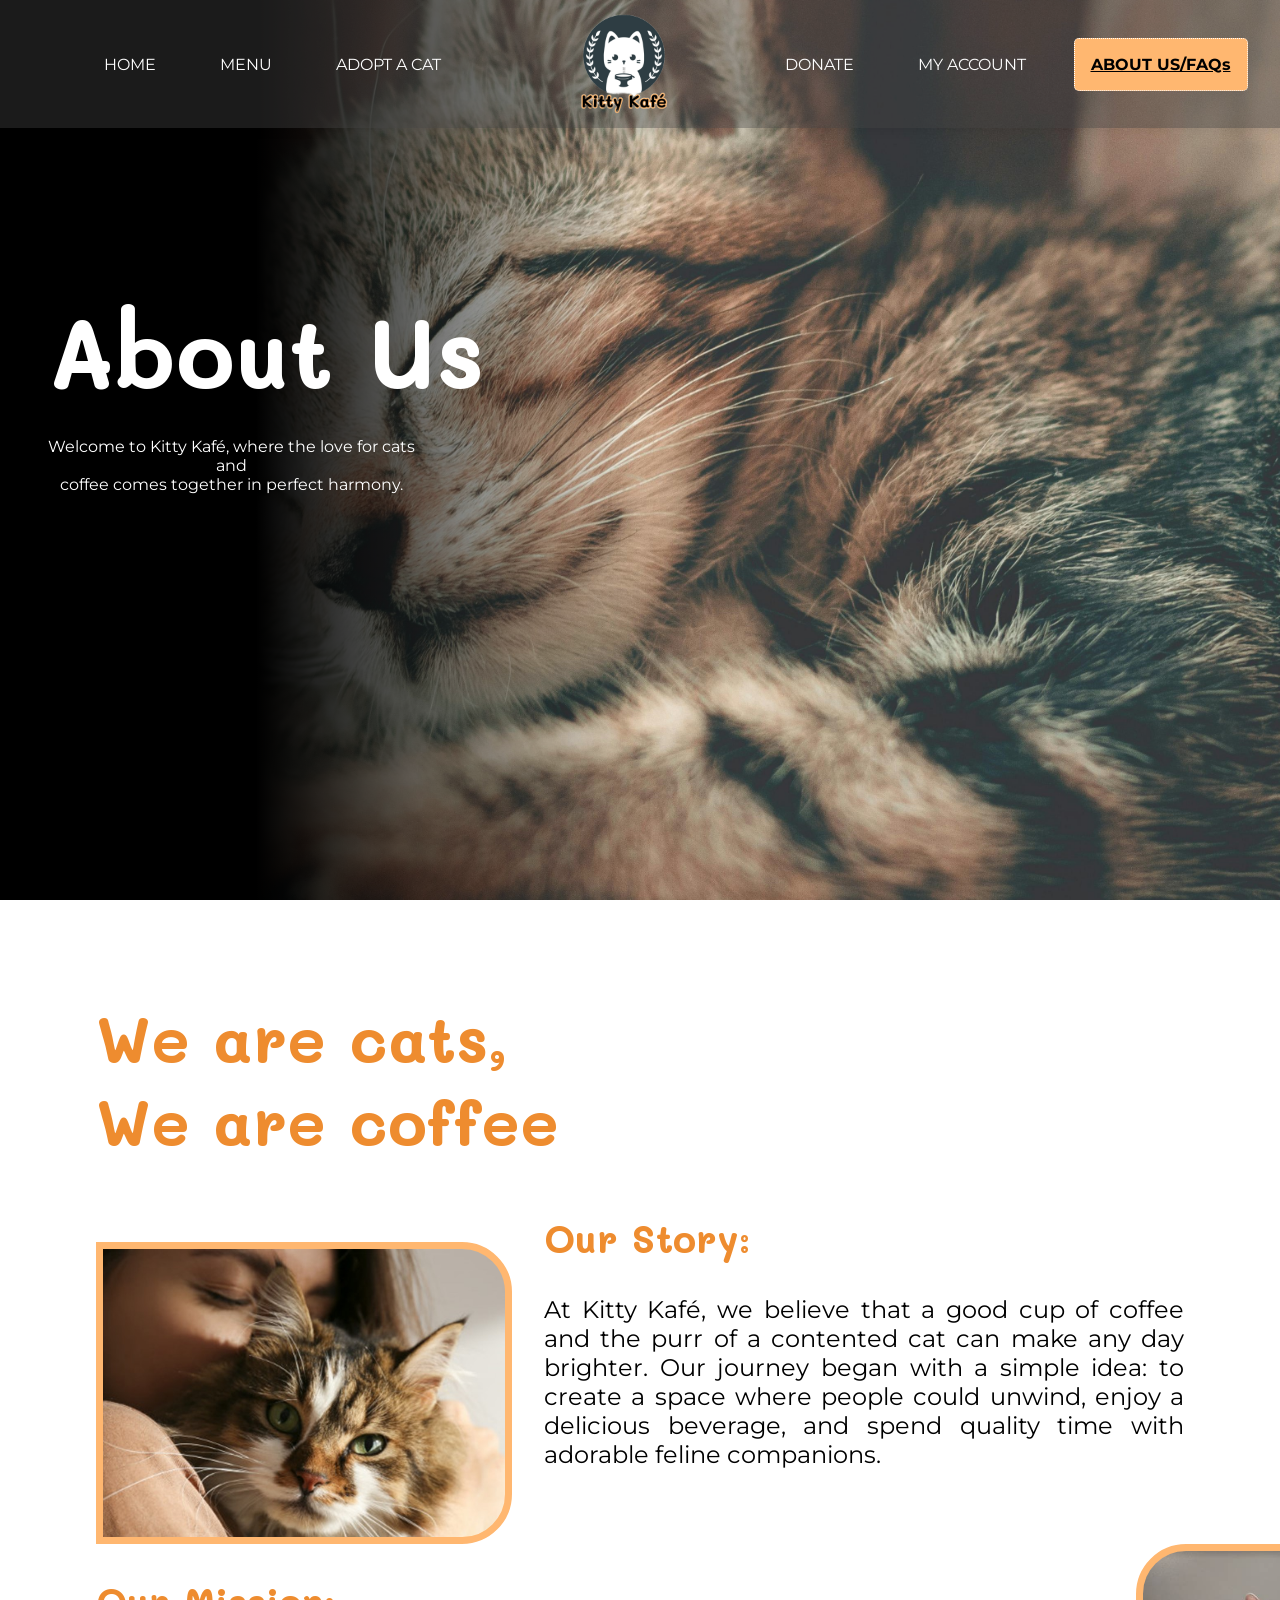
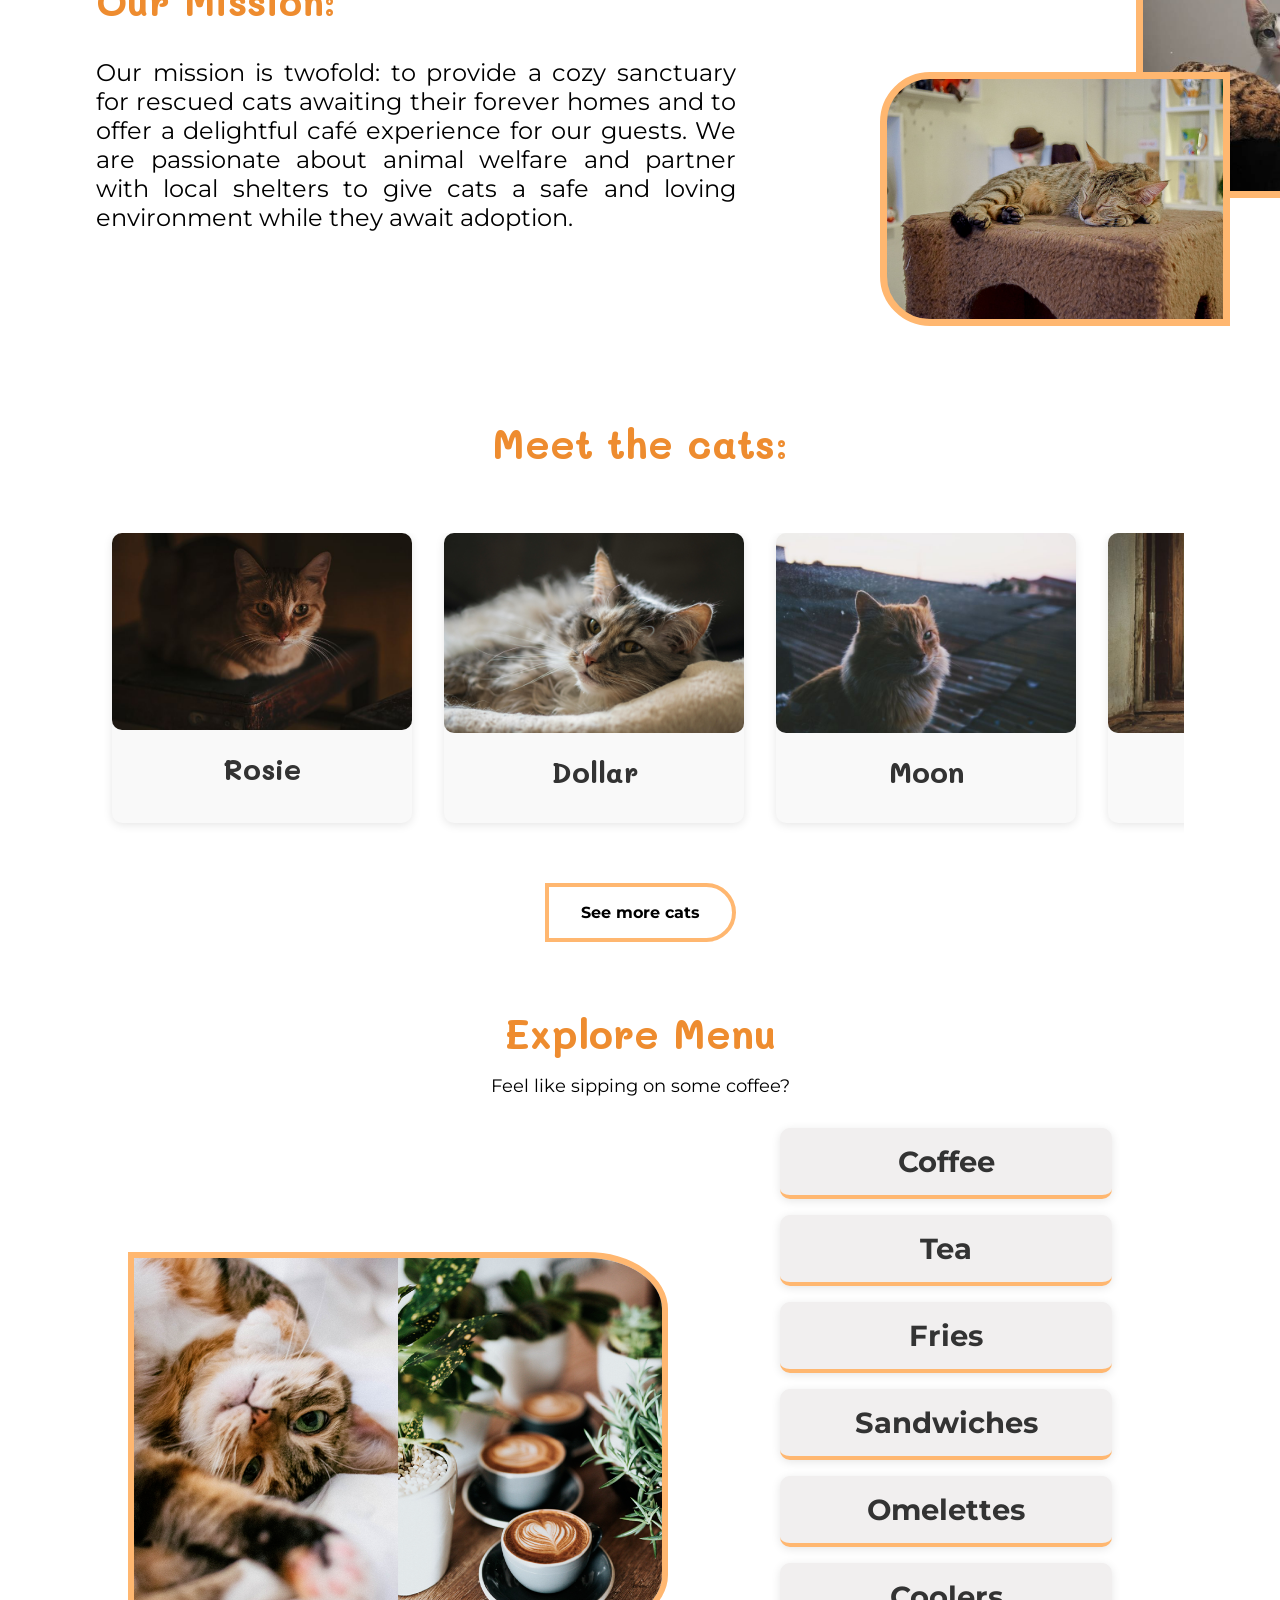
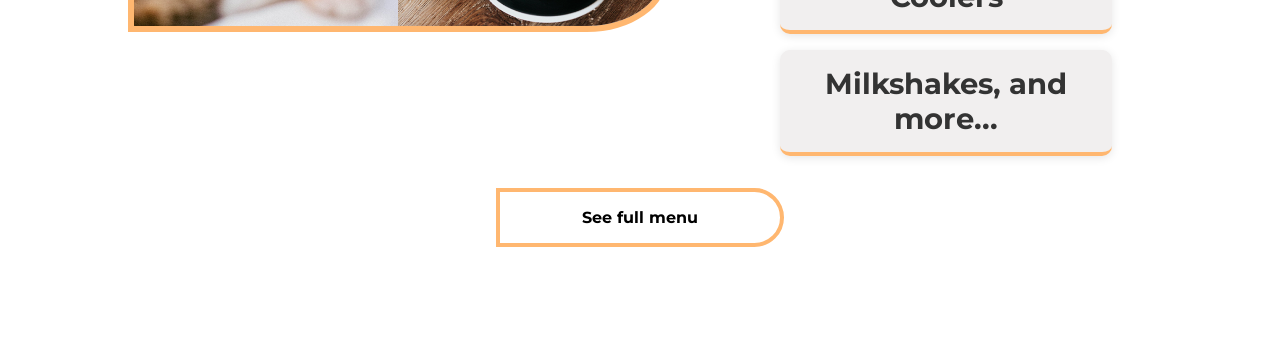
==== aboutus.html @ 49a6b005 "changes in few files" ====
<!DOCTYPE html>
<html lang="en">
<head>
    <meta charset="UTF-8">
    <meta name="viewport" content="width=device-width, initial-scale=1.0">
    <title>About us - Kitty Kafé</title>
    <link rel="stylesheet" href="aboutus.css">
    <link href="https://fonts.googleapis.com/css2?family=Mali:wght@400;700&family=Montserrat:wght@400;700&display=swap" rel="stylesheet">
</head>
<body>
    <header>
        <div class="nav-container">
            <nav class="nav">
                <div class="menu left-menu">
                    <a id="home" href="home.html">HOME</a>
                    <a id="menu" href="menu.html">MENU</a>
                    <a id="adopt" href="#">ADOPT A CAT</a>
                </div>
                <div class="logo">
                    <!-- <img src="images/t_logo.png" style="height: 0px;"> -->
                </div>
                <div class="menu right-menu">
                    <a id="donate" href="#">DONATE</a>
                    <a id="account" href="#">MY ACCOUNT</a>
                    <a id="aboutus" href="aboutus.html">ABOUT US/FAQs</a>
                </div>
            </nav>

            <div class="aboutus-text">About Us</div>
            <div class="tagline">
                <p>
                    Welcome to Kitty Kafé, where the love for cats <br> and <br> coffee comes together in perfect harmony.
                </p>
            </div>
        </div>
    </header>

    <main class="main-section">
        <div class="main-heading">We are cats, <br>We are coffee</div>

        <div class="section-story">
            <div class="img-cat"></div>
            <div>
                <div class="heading-story">Our Story:</div>
                <div class="content-story">
                    <p>At Kitty Kafé, we believe that a good cup of coffee and the purr of a contented cat can make any day brighter. Our journey began with a simple idea: 
                        to create a space where people could unwind, enjoy a delicious beverage, 
                        and spend quality time with adorable feline companions.
                    </p>
                </div>
            </div>
        </div>

        <div class="section-left">
            <div class="img-mission1"></div>
            <div class="img-mission2"></div>
            <div>
                <div class="heading-mission">Our Mission:</div>
                <div class="content-mission">
                    <p>Our mission is twofold: to provide a cozy sanctuary for rescued cats awaiting their forever homes and to offer a delightful café experience for our guests. We are passionate about animal welfare and partner with local shelters to give
                    cats a safe and loving environment while they await adoption.
                    </p>
                </div>
            </div>
        </div>
              
  <!-- Meet the Cats Section -->
  <section class="meet-the-cats">
    <h2>Meet the cats: </h2>
    <div class="cats-container">
        <div class="cat-slider">
            <div class="cat">
                <img src="images/cat3.jpeg" alt="Rosie the cat">
                <h3>Rosie</h3>
            </div>
            <div class="cat">
                <img src="images/cat8.jpg" alt="Dollar the cat">
                <h3>Dollar</h3>
            </div>
            <div class="cat">
                <img src="images/cat5.jpeg" alt="Moon the cat">
                <h3>Moon</h3>
            </div>
            <div class="cat">
                <img src="images/cat6.jpeg" alt="Moon the cat">
                <h3>Pepsi</h3>
            </div>
            <div class="cat">
                <img src="images/cat7.jpeg" alt="Moon the cat">
                <h3>Cherry</h3>
            </div>
            <div class="cat">
                <img src="images/cat9.jpg" alt="Moon the cat">
                <h3>Luna</h3>
            </div>
        </div>
    </div>
    <a class="see-more-cats" href="adopt.html">See more cats</a>
</section>


<!-- Menu Section -->
<section class="menu-section">
    <h2>Explore Menu</h2>
    <p>Feel like sipping on some coffee?</p>
    <div class="menu-container">
        <div class="menu-left">
            <img class="img-menu" src="images/menucoffee.png" alt="coffee image">
        </div>
        <div class="menu-right">
            <div class="menu-items">
                <h3>Coffee</h3>
            </div>
            <div class="menu-items">
                <h3>Tea</h3>
            </div>
            <div class="menu-items">
                <h3>Fries</h3>
            </div>
            <div class="menu-items">
                <h3>Sandwiches</h3>
            </div>
            <div class="menu-items">
                <h3>Omelettes</h3>
            </div>
            <div class="menu-items">
                <h3>Coolers</h3>
            </div>
            <div class="menu-items">
                <h3>Milkshakes, and more...</h3>
            </div>
        </div>
    </div>
    <a class="see-more-menu" href="menu.html">See full menu</a>
</section>






    </main>

    <script src="aboutus.js"></script>
</body>
</html>
---- aboutus.css ----
body {
    margin: 0;
    padding: 0;
    box-sizing: border-box;
    font-family: 'Montserrat', sans-serif; 
}

.bg-img{
    opacity: 0.2;
    position:fixed;
    background-repeat: repeat;
    left: 0;
    top: 0;
    width: 100%;
    height: auto;
}

.bg-image{
    opacity: 0.2;
    width: 100%;
    height: auto;
    display: flex;
    justify-content: center;
}

.nav {
    background: rgba(64, 64, 64, 0.423);
    /* padding: 1rem; */
    display: flex;
    justify-content: space-between;
    align-items: center;
    width: 100%;
    height: 8rem;
    position: sticky;
    top: 0;
    left: 0;
    z-index: 100;
    box-shadow: 0 2px 10px rgba(0, 0, 0, 0.1);
}

.nav-container{
    margin: 0;
    padding: 0;
    background: linear-gradient(to right, black 20%, rgba(0, 0, 0, 0) 50%), url('images/cat100.jpg');
    list-style-image: -moz-element();
    background-repeat: no-repeat;
    background-size:cover;
    background-attachment:fixed;
    height: 100vh;
    background-position: center;
}

.menu-text{   
    font-family: 'Mali', cursive;
    font-size: 8rem;
    font-weight: bolder;
    color:white;
    margin-top: 2rem;
    margin-bottom: 0.5rem;
    justify-content: center;
    align-items: center;
    margin-top: 10rem;
    margin-left: 3rem;
}

.logo {
    display: flex;
    justify-content: center;
    align-items: center;
    font-family: 'Mali', cursive;
    background-image: url('images/t_logo.png');
    background-repeat: no-repeat;
    background-size: 10rem;
    background-position: left center; 
    font-size: 7rem; 
    font-weight: bold;
    color: #ffffff;
    text-align: center;
    height: 200px;
    padding-left: 12rem; 
    margin-top: 8px;
}


.menu {
    display: flex;
    gap: 1rem;
    flex: 1;
    justify-content: center;
}

.left-menu,
.right-menu {
    display: flex;
    align-items: center;
    gap: 2rem;
}


.menu a {
    text-decoration: none;
    color: #ffffff;
    padding: 0.5rem 1rem;
    border-radius: 5px;
    transition: background-color 0.3s ease;
}

.menu a:hover {
    background-color: #ffb770;
    color: #110e03;
    size: 10px;
}
   

#aboutus{
    background-color: #ffb770;
    color: black;
    padding: 1rem;
    text-decoration: underline;
    text-shadow: #555;
    font-weight: bolder;
    border: 1px dotted white;
}


.aboutus-text{   
    font-family: 'Mali', cursive;
    font-size: 6rem;
    font-weight: bolder;
    color:white;
    margin-top: 2rem;
    margin-bottom: 0.5rem;
    justify-content: center;
    align-items: center;
    margin-top: 10rem;
    margin-left: 3rem;
}


.tagline{
    font-family: 'Montserrat', sans-serif;
    color: white;
    margin-left: 3rem;
    display: flex;
    justify-content: flex-start;
    text-align: center;
    gap: 3rem;
}

.main-section{
    padding: 6rem;
}

.main-heading{
    font-family: 'Mali', cursive;
    font-size: 4rem;
    color: #ee8c2f;
    font-weight: bolder;
}

.heading-story,
.heading-mission,
.heading-offer,
.heading-support {
    font-family: 'Mali', cursive;
    font-size: 2.4rem;
    font-weight: bold;
    color: #ee8c2f;
    /* margin-top: 5rem; */
    /* max-width: 35rem; */
    text-align: center;
    margin-right: 2.9rem;
}



.content-story,
.content-mission,
.content-offer,
.content-support {
    font-family: 'Montserrat', sans-serif;
    color: black;
    font-size: 1.5rem;
    /* max-width: 35rem; */
    margin-top: 0.5rem;
    text-align: justify;
    gap: 15rem    ;
}

.heading-story{
    display: flex;
    align-items: start;
    justify-content: start;
}

.content-story{
    display: flex;
    align-items: end;
    justify-content: right;
    width: 40rem;
    /* margin-left: 5rem; */
    /* max-width: 35rem; */
}


.section-story {
    display: flex;
    align-items: center;
    justify-content: space-between;
    width: 100%;
}

.img-cat {
    background-image: url('images/catperson.jpg');
    height: 18rem;
    width: 33rem;
    background-position: center;
    background-size: cover;
    margin-right: 2rem;
    margin-top: 5rem;
    border-top-right-radius: 50px;
    border-bottom-right-radius: 50px;
    border-top-left-radius: 0px;
    border-bottom-left-radius: 0px;
    border: 7px solid #ffb770;
    /* border-style:double; */
    /* padding: 2rem; */
 }


.heading-mission{
    display: flex;
    align-items: start;
    justify-content: left;
    margin-top: 2rem;
}

.content-mission{
    display: flex;
    align-items: start;
    justify-content: left;
    width: 40rem;
    margin-right: 40rem;
    /* max-width: 35rem; */
}

.img-mission1 { 
    background-image: url('images/cat14.jpg');
    height: 14rem;
    width: 19rem;
    display: flex;
    flex-direction: row;
    position: absolute;
    text-align: right;
    justify-content: right;
    background-position: center;
    background-size: cover;
    margin-left: 65rem;
    margin-top: -2rem;
    margin-bottom: 5rem;
    border-top-right-radius: 0px;
    border-bottom-right-radius: 0px;
    border-top-left-radius: 50px;
    border-bottom-left-radius: 50px;
    border: 7px solid #ffb770;
    /* border-style:double; */
    padding-left: 1rem;
    padding-bottom: 1rem;
    padding-right: 1rem;
    padding-top: 0rem;
}

.img-mission2{
    background-image: url('images/cat13.jpg');
    height: 14rem;
    width: 19rem;
    display: flex;
    /* flex-direction: row; */
    position: absolute;
    text-align: right;
    justify-content: right;
    background-position: center;
    background-size: cover;
    margin-left: 49rem;
    margin-top: 6rem;
    margin-bottom: 5rem;
    border-top-right-radius: 0px;
    border-bottom-right-radius: 0px;
    border-top-left-radius: 50px;
    border-bottom-left-radius: 50px;
    border: 7px solid #ffb770;
    /* border-style:double; */
    padding-left: 1rem;
    padding-bottom: 1rem;
    padding-right: 1rem;
    padding-top: 0rem;
}

.heading-offer{
    display: flex;
    align-items: center;
    justify-content: center;
    margin-top: 7rem;
    font-size: 2.6rem;
}

.content-offer h3 {
    font-size: 1.5rem;
    margin-top: 1rem;
}

footer {
    background-color: #333;
    color: white;
    text-align: center;
    padding: 1rem 0;
    margin-top: 2rem;
}

/* meet the cat */
.meet-the-cats {
    text-align: center;
    padding: 2rem 0;
    margin-top: 6rem;
}

.meet-the-cats h2 {
    font-family: 'Mali', cursive;
    font-size: 2.5rem;
    font-weight: bold;
    color: #ee8c2f;
    margin-bottom: 4rem;
    text-align: center;
    display: flex;
    align-items: center;
    justify-content: center;
}

.cats-container {
    overflow: hidden;
    width: 100%;
    position: relative;
    height: 350px; /* Adjust the height as needed */
}

.cat-slider {
    display: flex;
    width: calc(300px * 6); /* Adjust based on the number of cats */
    animation: scroll 10s linear infinite;
}

@keyframes scroll {
    0% {
        transform: translateX(0);
    }
    100% {
        transform: translateX(-50%);
    }
}

.cat {
    width: 300px;
    background: #f9f9f9;
    border-radius: 10px;
    box-shadow: 0 2px 10px rgba(0, 0, 0, 0.1);
    margin: 0 1rem;
    text-align: center;
    flex: 0 0 auto;
}

.cat img {
    width: 100%;
    height: auto;
    border-radius: 10px;
}

.cat h3 {
    font-family: 'Mali', cursive;
    font-size: 1.8rem;
    color: #333;
    margin: 1rem 0 0.5rem;
}

.cat p {
    font-family: 'Montserrat', sans-serif;
    font-size: 1rem;
    color: #666;
}

.cats-container {
    overflow: hidden;
    width: 100%;
    position: relative;
    height: 350px; /* Adjust the height as needed */
}


.see-more-cats {
    font-family: 'Montserrat', sans-serif;
    display: inline-block;
    /* margin-top: 1.5rem; */
    padding: 1rem 2rem;
    background-color: transparent;
    border: 0.3rem solid #ffb770;
    color: black;
    text-decoration: none;
    border-top-right-radius: 50px;
    border-bottom-right-radius: 50px;
    font-weight: bolder;
    transition: background-color 0.3s ease;
    width: max-content;

    /* To align at end */
    /* display: flex; */
    /* justify-content: end; */
    /* align-items: end; */
    /* margin-left: auto; */
    /* margin-right: 6rem; */
    /* width: max-content; */
}

.see-more-cats:hover {
    background-color: #ffb770;
    color: white;
    border-color: #ee8c2f;
}

/* Menu-section */
.menu-section {
    text-align: center;
    margin-top: 0rem;
}

.menu-section h2 {
    font-family: 'Mali', cursive;
    font-size: 2.5rem;
    font-weight: bold;
    color: #ee8c2f;
    margin-bottom: 1rem;
}

.menu-section p {
    font-size: 1.1rem;
    text-shadow: #555;
    text-align: center;
    margin-top: 0rem;
}

.menu-container {
    font-family: 'Montserrat', sans-serif;
    display: flex;
    justify-content: center;
    align-items: center;
    margin-top: 2rem;
}

.menu-left {
    flex: 1;
    display: flex;
    justify-content: flex-start;
}

.menu-right {
    flex: 1;
    display: flex;
    flex-direction: column;
    align-items: flex-start;
    gap: 1rem;
}

.img-menu {
    height: 23rem;
    width: 33rem;
    margin-left: 2rem;
    border: 0.4rem solid #ffb770;
    border-top-right-radius: 15%;
    border-bottom-right-radius: 15%;
}

.menu-items {
    width: 300px;
    background: #f9f9f9;
    border-radius: 10px;
    box-shadow: 0 2px 10px rgba(0, 0, 0, 0.1);
    text-align: center;
    border-bottom: 0.3rem solid #ffb770;
    background-color: #f1efef;
    padding: 1rem;
    margin-left: 7rem;
}

.menu-items h3 {
    font-size: 1.8rem;
    color: #333;
    margin: 0;
}

.see-more-menu {
    font-family: 'Montserrat', sans-serif;
    display: inline-block;
    margin-top: 2rem;
    padding: 1rem 2rem;
    background-color: transparent;
    border: 0.3rem solid #ffb770;
    color: black;
    text-decoration: none;
    border-top-right-radius: 50px;
    border-bottom-right-radius: 50px;
    font-weight: bolder;
    transition: background-color 0.3s ease;
    width: 13.5rem;
}

.see-more-menu:hover {
    background-color: #ffb770;
    color: white;
    border-color: #ee8c2f;
}
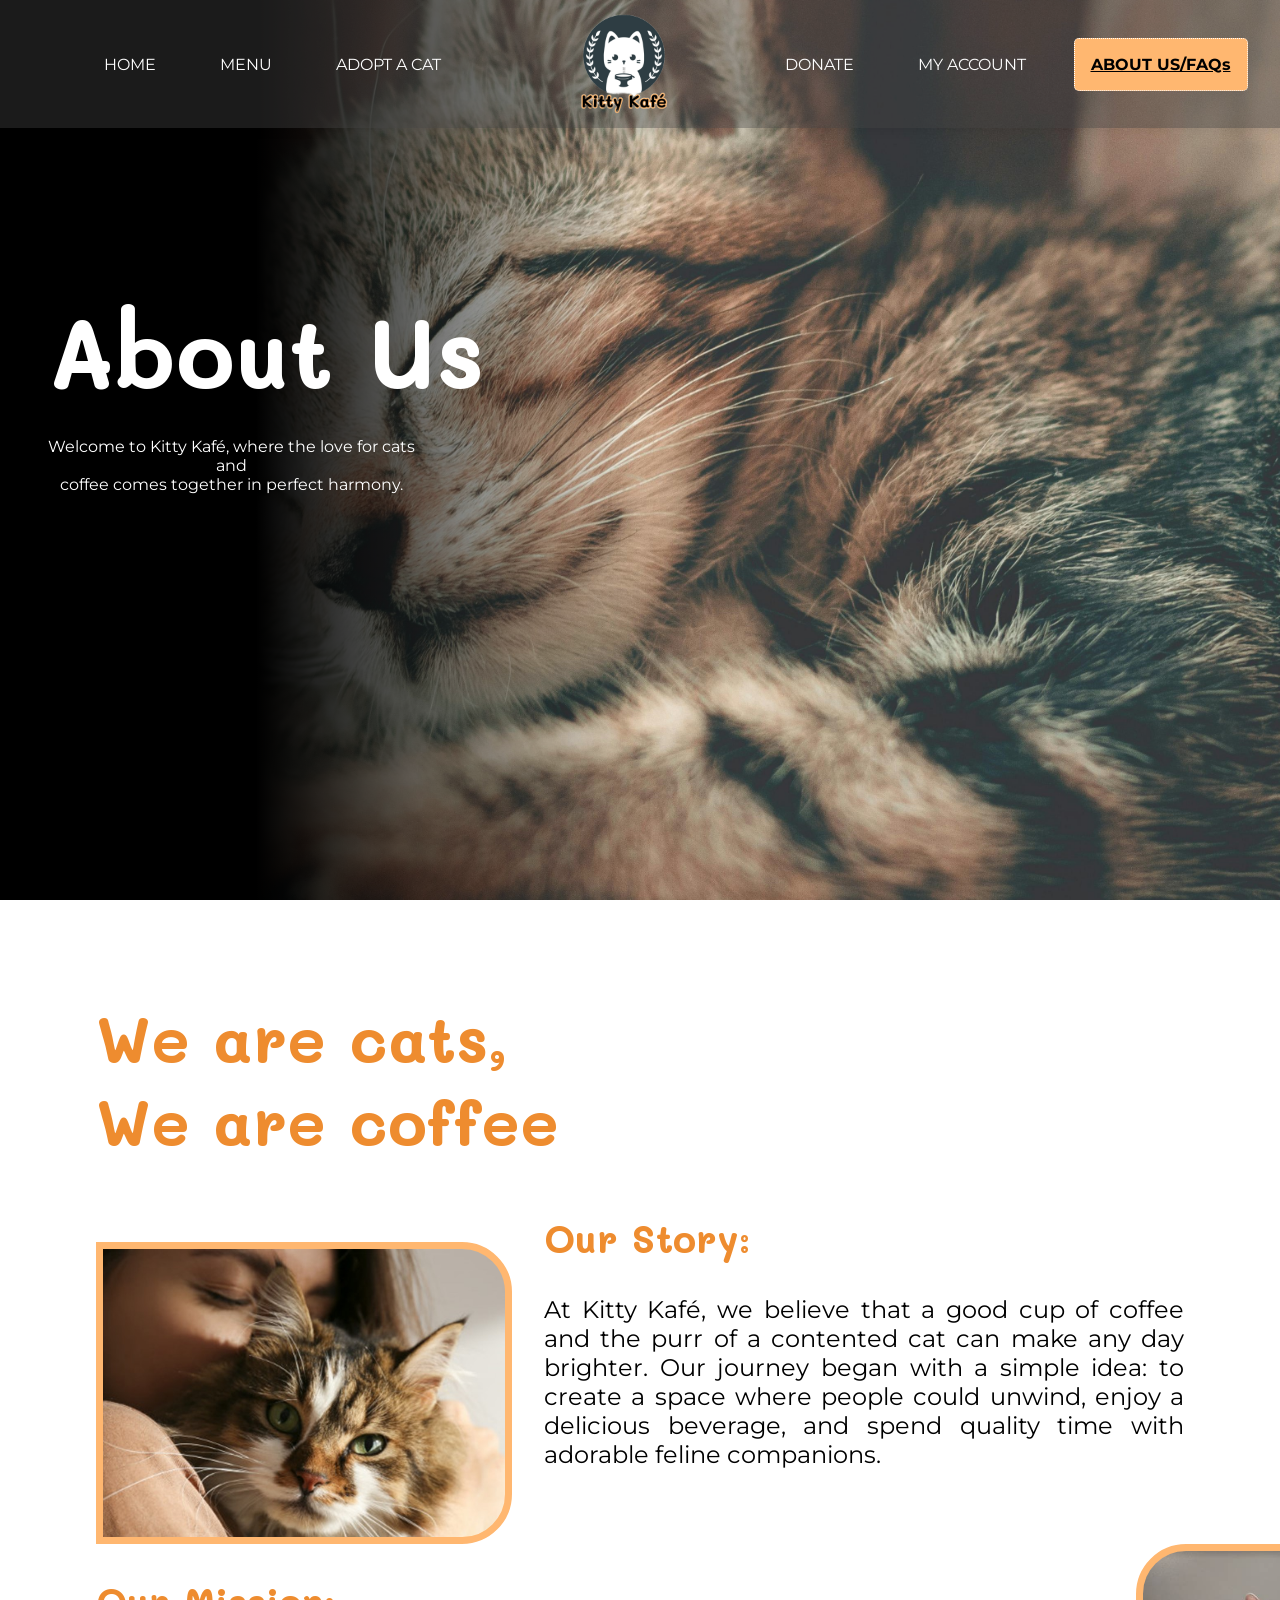
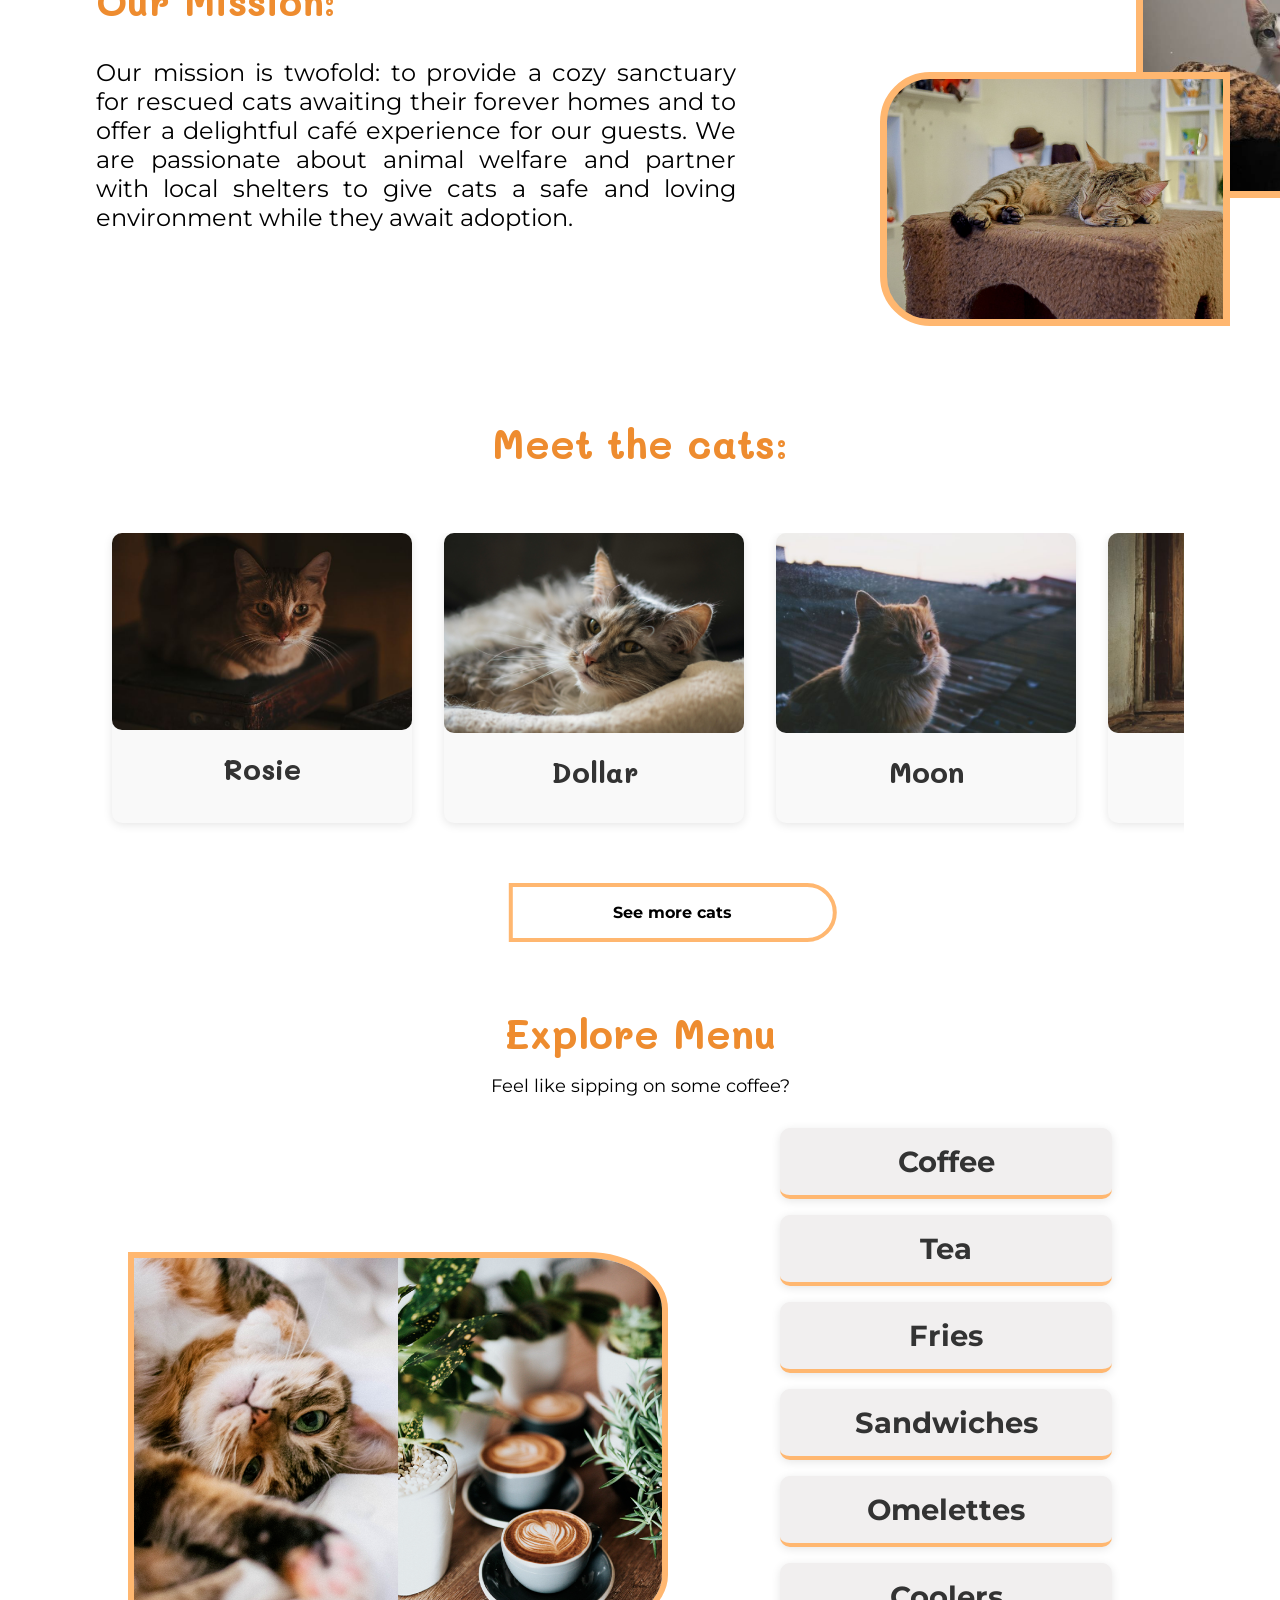
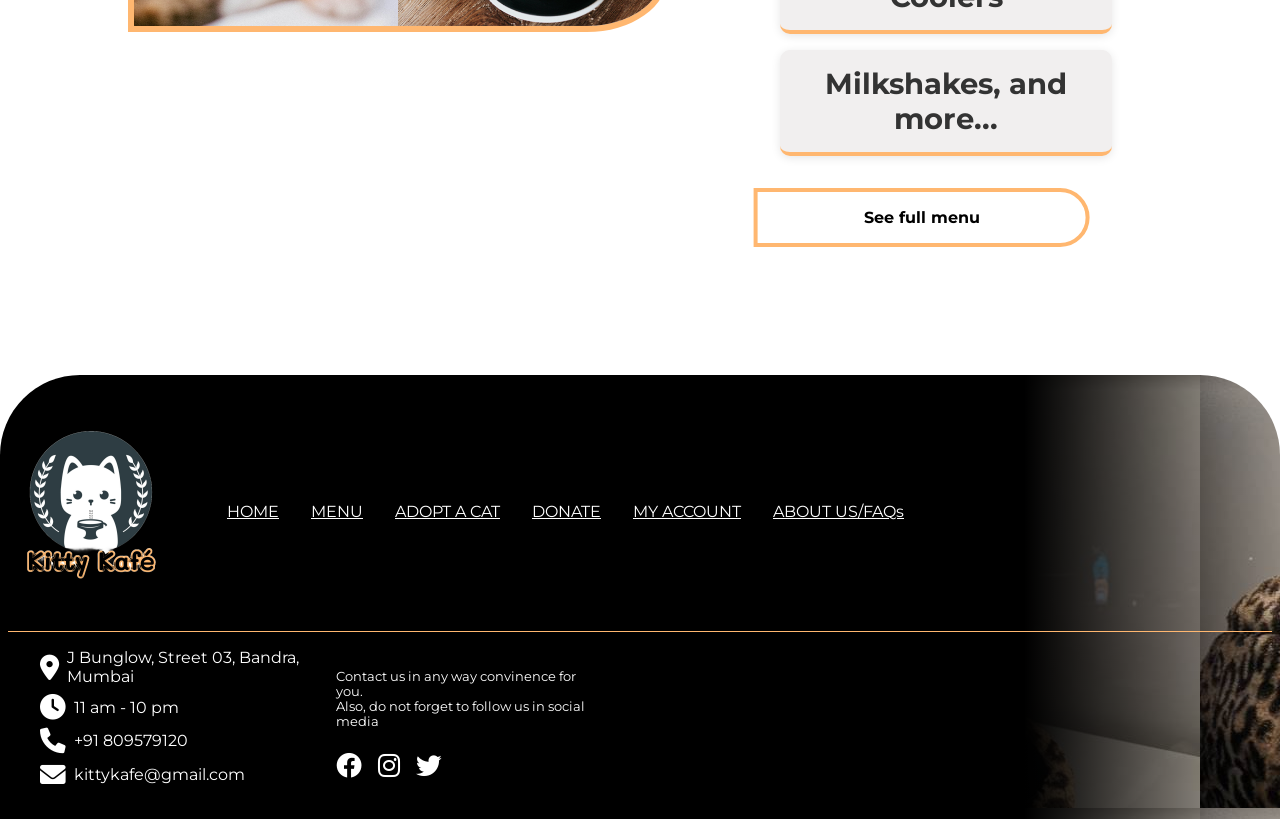
==== commit cad41f49: "added footer" ====
--- a/aboutus.html
+++ b/aboutus.html
@@ -5,6 +5,7 @@
     <meta name="viewport" content="width=device-width, initial-scale=1.0">
     <title>About us - Kitty Kafé</title>
     <link rel="stylesheet" href="aboutus.css">
+    <link rel="stylesheet" href="https://cdnjs.cloudflare.com/ajax/libs/font-awesome/6.0.0-beta3/css/all.min.css">
     <link href="https://fonts.googleapis.com/css2?family=Mali:wght@400;700&family=Montserrat:wght@400;700&display=swap" rel="stylesheet">
 </head>
 <body>
@@ -20,7 +21,7 @@
                     <!-- <img src="images/t_logo.png" style="height: 0px;"> -->
                 </div>
                 <div class="menu right-menu">
-                    <a id="donate" href="#">DONATE</a>
+                    <a id="donate" href="donate.html">DONATE</a>
                     <a id="account" href="#">MY ACCOUNT</a>
                     <a id="aboutus" href="aboutus.html">ABOUT US/FAQs</a>
                 </div>
@@ -134,12 +135,54 @@
     <a class="see-more-menu" href="menu.html">See full menu</a>
 </section>
 
+</main>
 
+<footer>
+    <div class="footer-head">
+        <img id="footer-logo" src="images/t_logo.png" alt="logo">
+        <a id="homee" href="home.html">HOME</a>
+        <a id="menuu" href="menu.html">MENU</a>
+        <a id="adoptt" href="adopt.html">ADOPT A CAT</a>
+        <a id="donatee" href="donate.html">DONATE</a>
+        <a id="accountt" href="account.html">MY ACCOUNT</a>
+        <a id="aboutuss" href="aboutus.html">ABOUT US/FAQs</a>
+    </div>
 
+    <div class="footer-container">
+        <div class="info-section">
+            <div class="info-item">
+                <i class="fa-solid fa-location-dot"></i>
+                <span>J Bunglow, Street 03, Bandra, Mumbai</span>
+            </div>
+            <div class="info-item">
+                <i class="fa-solid fa-clock"></i>
+                <span>11 am - 10 pm</span>
+            </div>
+            <div class="info-item">
+                <i class="fa-solid fa-phone"></i>
+                <span>+91 809579120</span>
+            </div>
+            <div class="info-item">
+                <i class="fa-solid fa-envelope"></i>
+                <span>kittykafe@gmail.com</span>
+            </div>
+        </div>
+        
 
+        <div class="social-section">
+            <p><br>Contact us in any way convinence for you.<br>
+            Also, do not forget to follow us in social media<br><br></p>
+            <div class="icons">
+            <a href="https://www.facebook.com/kittykafe"><i class="fa-brands fa-facebook"></i></a>
+            <a href="https://www.instagram.com/kittykafe"><i class="fa-brands fa-instagram"></i></a>
+            <a href="https://www.x.com/kittykafe"><i class="fa-brands fa-twitter"></i></a>
+        </div>
+        </div>
 
+    </div>
 
-    </main>
+</footer>
+
 
     <script src="aboutus.js"></script>
 </body>
--- a/aboutus.css
+++ b/aboutus.css
@@ -309,13 +309,6 @@
     margin-top: 1rem;
 }
 
-footer {
-    background-color: #333;
-    color: white;
-    text-align: center;
-    padding: 1rem 0;
-    margin-top: 2rem;
-}
 
 /* meet the cat */
 .meet-the-cats {
@@ -346,7 +339,7 @@
 .cat-slider {
     display: flex;
     width: calc(300px * 6); /* Adjust based on the number of cats */
-    animation: scroll 10s linear infinite;
+    animation: scroll 10s ease-in-out infinite;
 }
 
 @keyframes scroll {
@@ -394,11 +387,9 @@
     height: 350px; /* Adjust the height as needed */
 }
 
-
 .see-more-cats {
     font-family: 'Montserrat', sans-serif;
     display: inline-block;
-    /* margin-top: 1.5rem; */
     padding: 1rem 2rem;
     background-color: transparent;
     border: 0.3rem solid #ffb770;
@@ -407,16 +398,12 @@
     border-top-right-radius: 50px;
     border-bottom-right-radius: 50px;
     font-weight: bolder;
-    transition: background-color 0.3s ease;
-    width: max-content;
-
-    /* To align at end */
-    /* display: flex; */
-    /* justify-content: end; */
-    /* align-items: end; */
-    /* margin-left: auto; */
-    /* margin-right: 6rem; */
-    /* width: max-content; */
+    transition: background-color 0.3s ease, color 0.3s ease, border-color 0.3s ease;
+    width: 16rem;
+
+    /* Animation */
+    /* animation: moveRight 2s forwards; */
+    animation: moveRight 3s ease-in-out  forwards;
 }
 
 .see-more-cats:hover {
@@ -424,6 +411,18 @@
     color: white;
     border-color: #ee8c2f;
 }
+
+/* Keyframes for the animation */
+@keyframes moveRight {
+    0% {
+        transform: translateX(-50%);
+    }
+    100% {
+        scroll-behavior: smooth;
+        transform: translateX(10%);
+    }
+}
+
 
 /* Menu-section */
 .menu-section {
@@ -493,6 +492,23 @@
     font-size: 1.8rem;
     color: #333;
     margin: 0;
+}
+
+/* .menu-items :hover{ */
+    /* animation: enlarge 0.6s; */
+/* } */
+
+@keyframes enlarge {
+    0% {
+        transform:scale(1);
+    }
+    100% {
+        transform: scale(1.3);
+    }   
+}
+
+.menu-right :hover{
+    animation: enlarge 0.3s forwards;
 }
 
 .see-more-menu {
@@ -508,7 +524,9 @@
     border-bottom-right-radius: 50px;
     font-weight: bolder;
     transition: background-color 0.3s ease;
-    width: 13.5rem;
+    width: 16.5rem;
+    margin-left: 31rem;
+    animation: moveRight 3s ease-in-out  forwards;
 }
 
 .see-more-menu:hover {
@@ -516,3 +534,101 @@
     color: white;
     border-color: #ee8c2f;
 }
+
+
+/* footer */
+footer {
+    /* background-color: black; */
+    color: white;
+    padding: 1rem 0;
+    margin-top: 2rem;
+    display: flex;
+    flex-direction: column;
+    align-items: center;
+    background: linear-gradient(to right, black 80%, rgba(0, 0, 0, 0) 100%), url('images/cat14.jpg');
+    /* background-size: cover; */
+    /* background-position: center; */
+    border-top-left-radius: 5rem;
+    border-top-right-radius: 5rem;
+}
+
+.footer-head {
+    display: flex;
+    justify-content: space-between;
+    align-items: center;
+    width: 100%;
+    max-width: 1200px;
+    padding: 0 2rem;
+    margin-right: 40rem;
+}
+
+#footer-logo {
+    width: 15rem;
+    height: 15rem;
+    margin-left: auto;
+}
+
+.footer-head a {
+    font-family: 'Montserrat', sans-serif;
+    color: white;
+    border: none;
+    background-color: transparent;
+    margin: 0 1rem;
+}
+
+.footer-head a:hover{
+    animation: enlarge forwards 0.2s;
+}
+
+.footer-container {
+    display: flex;
+    justify-content: space-between;
+    align-items: center;
+    width: 100%;
+    max-width: 1200px;
+    padding: 1rem 2rem;
+    border-top: 1px solid #ffb770;
+}
+
+.info-section {
+    display: flex;
+    flex-direction: column;
+    gap: 0.5rem;
+}
+
+.info-item {
+    display: flex;
+    align-items: center;
+    gap: 0.5rem;
+}
+
+.social-section {
+    display: flex;
+    flex-direction: column;
+    align-items: flex-start;
+    gap: 0.5rem;
+    margin-right: 40rem;
+}
+
+.social-section .icons {
+    display: flex;
+    gap: 1rem;
+}
+
+.social-section a {
+    color: white;
+    font-size: 1.5rem;
+}
+
+.social-section a:hover{
+    
+    animation: enlarge 0.3s forwards;
+}
+
+.social-section p {
+    font-size: 0.8rem;
+    margin: 0;
+}
+.fa-location-dot, .fa-clock, .fa-phone, .fa-envelope, .fa-facebook, .fa-instagram, .fa-twitter {
+    font-size: 1.6rem;
+}
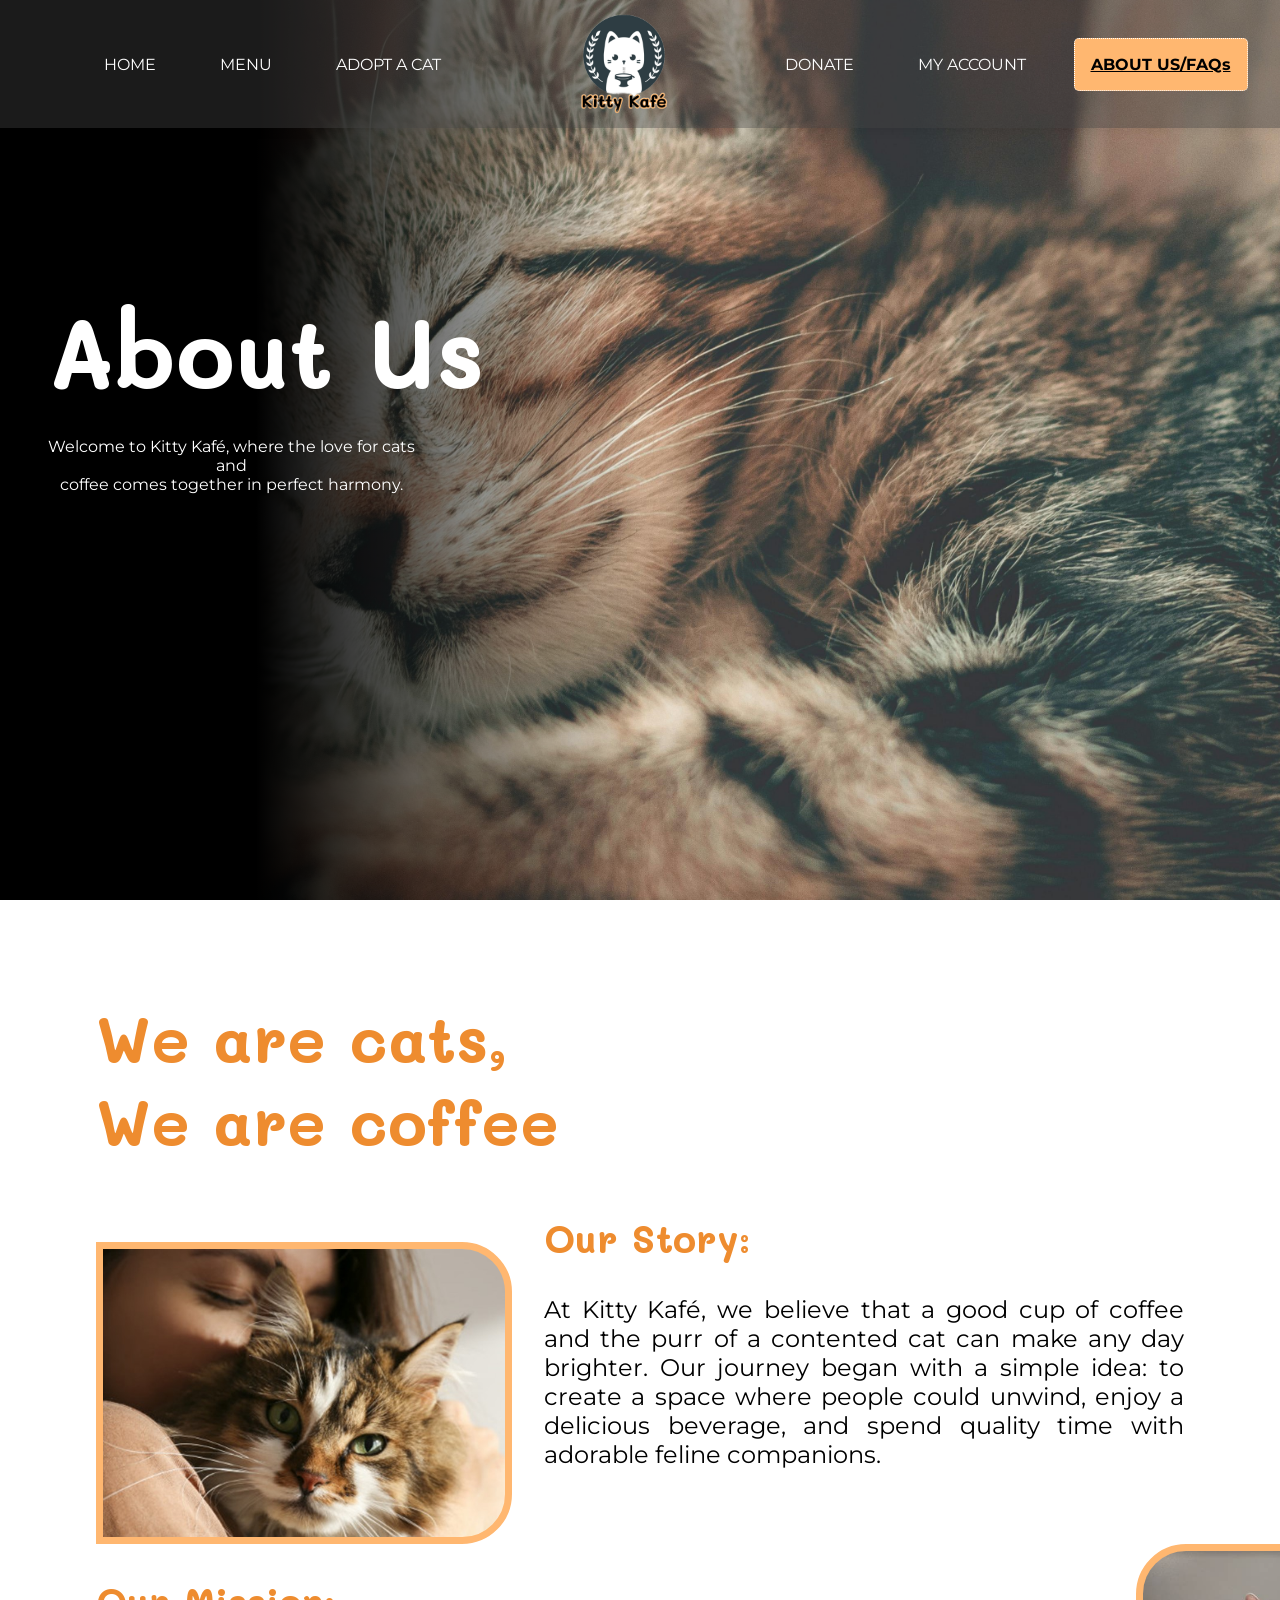
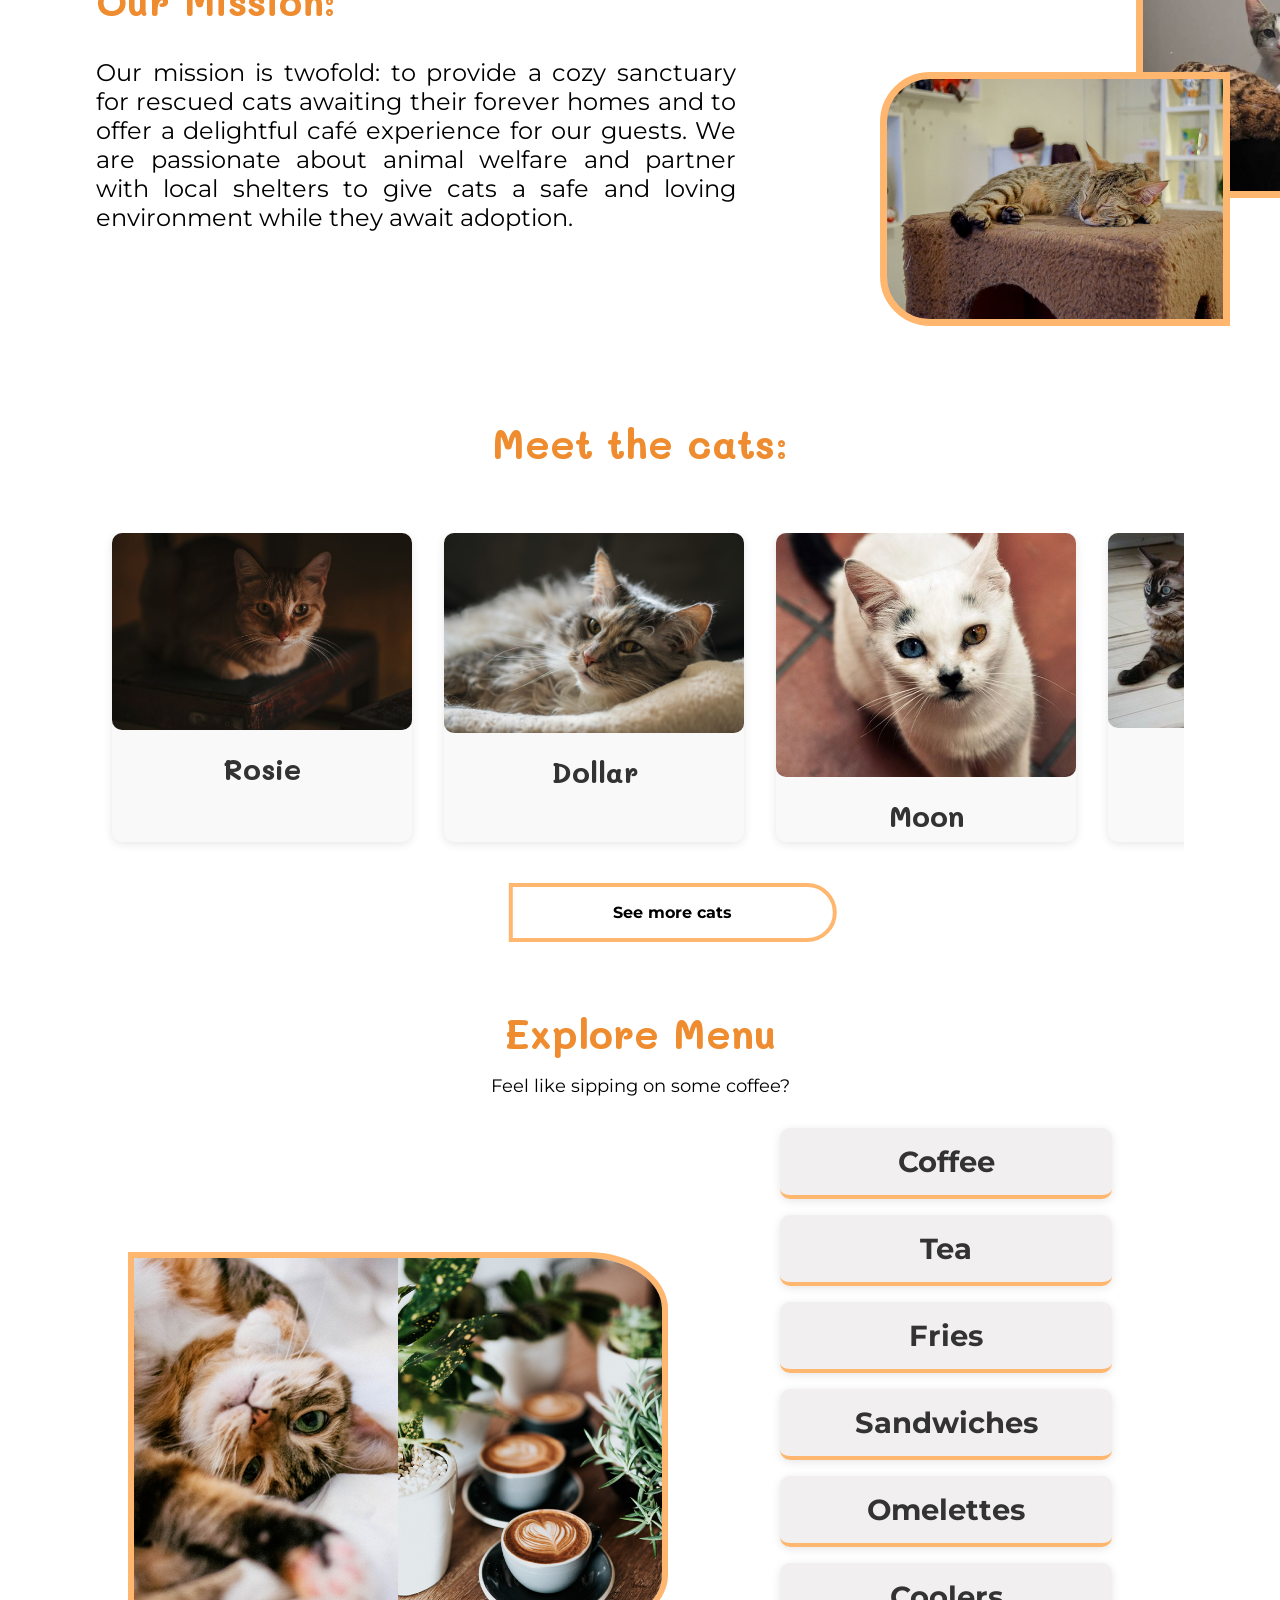
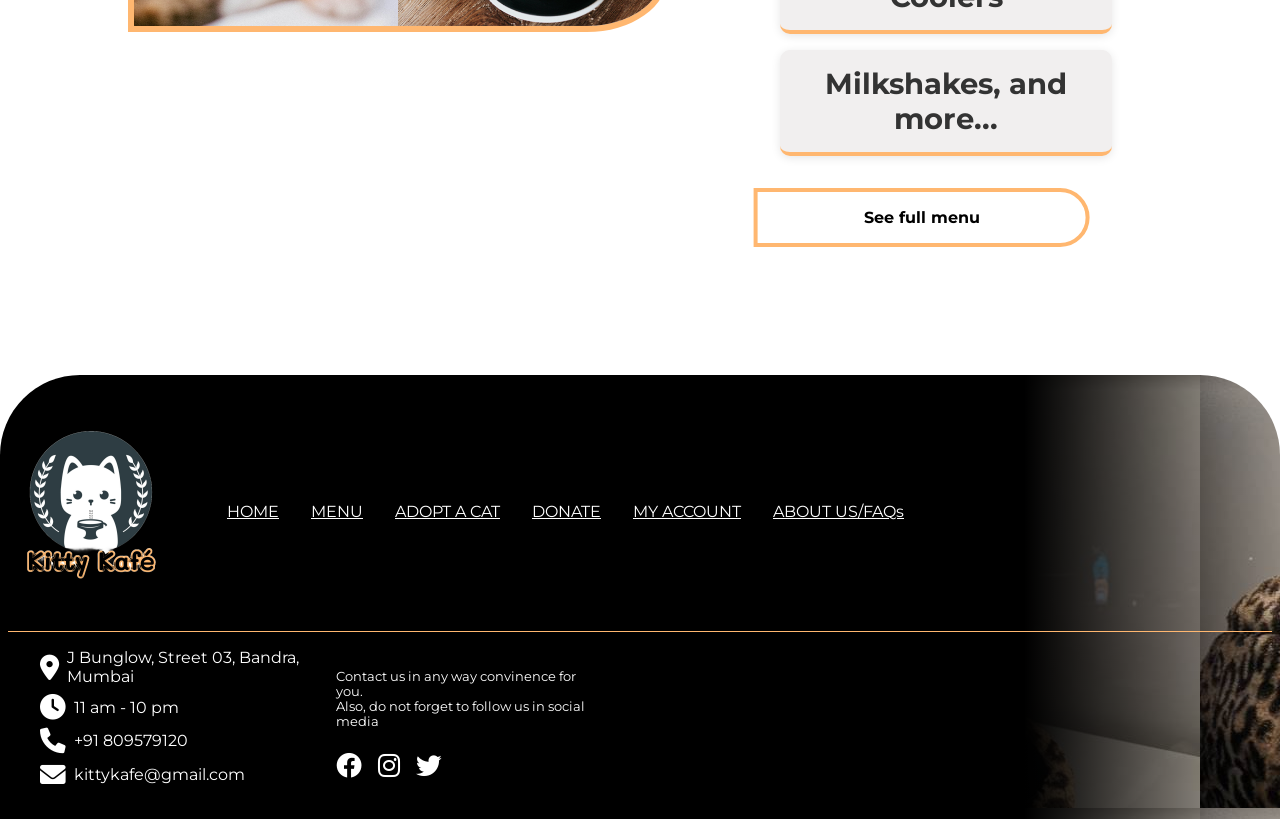
==== commit 94e85637: "completed adopt page" ====
--- a/aboutus.html
+++ b/aboutus.html
@@ -15,14 +15,14 @@
                 <div class="menu left-menu">
                     <a id="home" href="home.html">HOME</a>
                     <a id="menu" href="menu.html">MENU</a>
-                    <a id="adopt" href="#">ADOPT A CAT</a>
+                    <a id="adopt" href="adopt.html">ADOPT A CAT</a>
                 </div>
                 <div class="logo">
                     <!-- <img src="images/t_logo.png" style="height: 0px;"> -->
                 </div>
                 <div class="menu right-menu">
                     <a id="donate" href="donate.html">DONATE</a>
-                    <a id="account" href="#">MY ACCOUNT</a>
+                    <a id="account" href="account.html">MY ACCOUNT</a>
                     <a id="aboutus" href="aboutus.html">ABOUT US/FAQs</a>
                 </div>
             </nav>
@@ -79,19 +79,19 @@
                 <h3>Dollar</h3>
             </div>
             <div class="cat">
-                <img src="images/cat5.jpeg" alt="Moon the cat">
+                <img src="images/cat20.jpg" alt="Moon the cat">
                 <h3>Moon</h3>
             </div>
             <div class="cat">
-                <img src="images/cat6.jpeg" alt="Moon the cat">
+                <img src="images/cat18.jpg" alt="Pepsi the cat">
                 <h3>Pepsi</h3>
             </div>
             <div class="cat">
-                <img src="images/cat7.jpeg" alt="Moon the cat">
+                <img src="images/cat4.jpeg" alt="Cherry the cat">
                 <h3>Cherry</h3>
             </div>
             <div class="cat">
-                <img src="images/cat9.jpg" alt="Moon the cat">
+                <img src="images/cat9.jpg" alt="Luna the cat">
                 <h3>Luna</h3>
             </div>
         </div>
--- a/aboutus.css
+++ b/aboutus.css
@@ -23,6 +23,7 @@
     justify-content: center;
 }
 
+/* nav  */
 .nav {
     background: rgba(64, 64, 64, 0.423);
     /* padding: 1rem; */
@@ -147,6 +148,8 @@
     gap: 3rem;
 }
 
+
+/* main section */
 .main-section{
     padding: 6rem;
 }
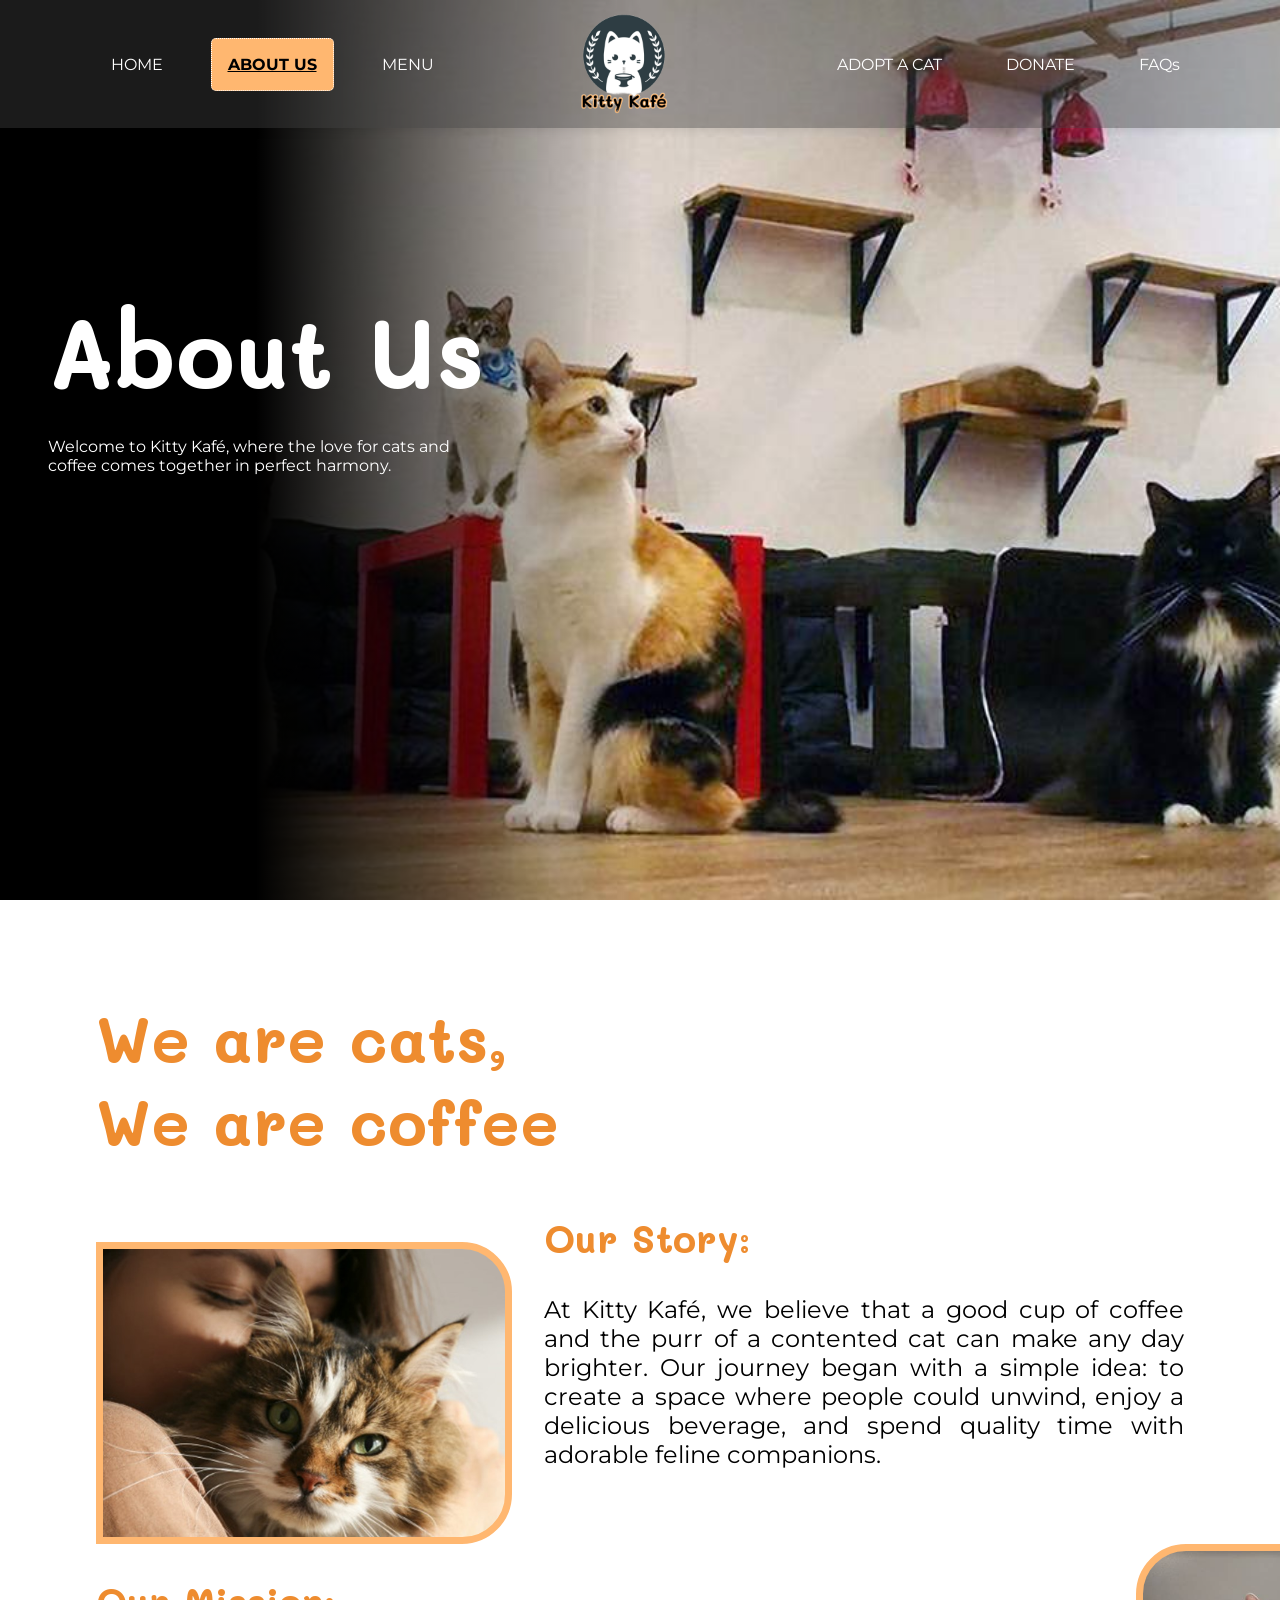
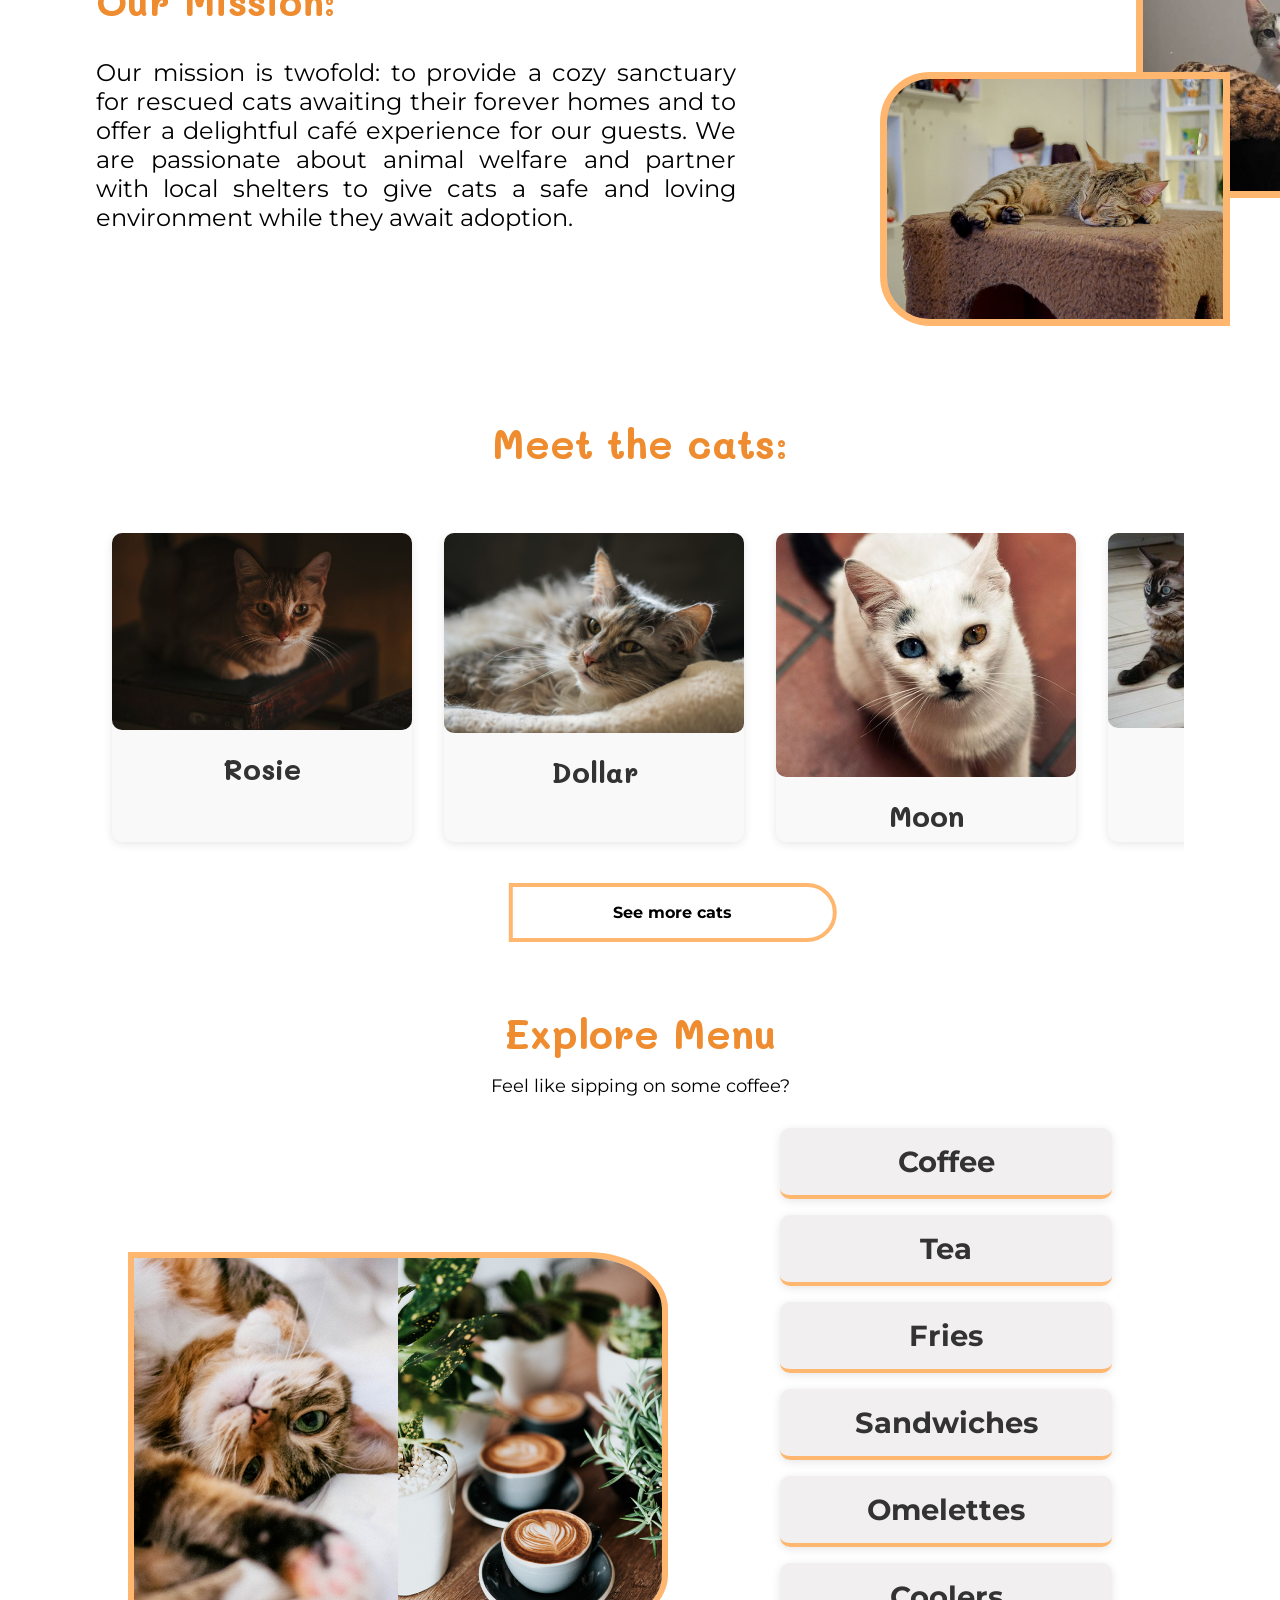
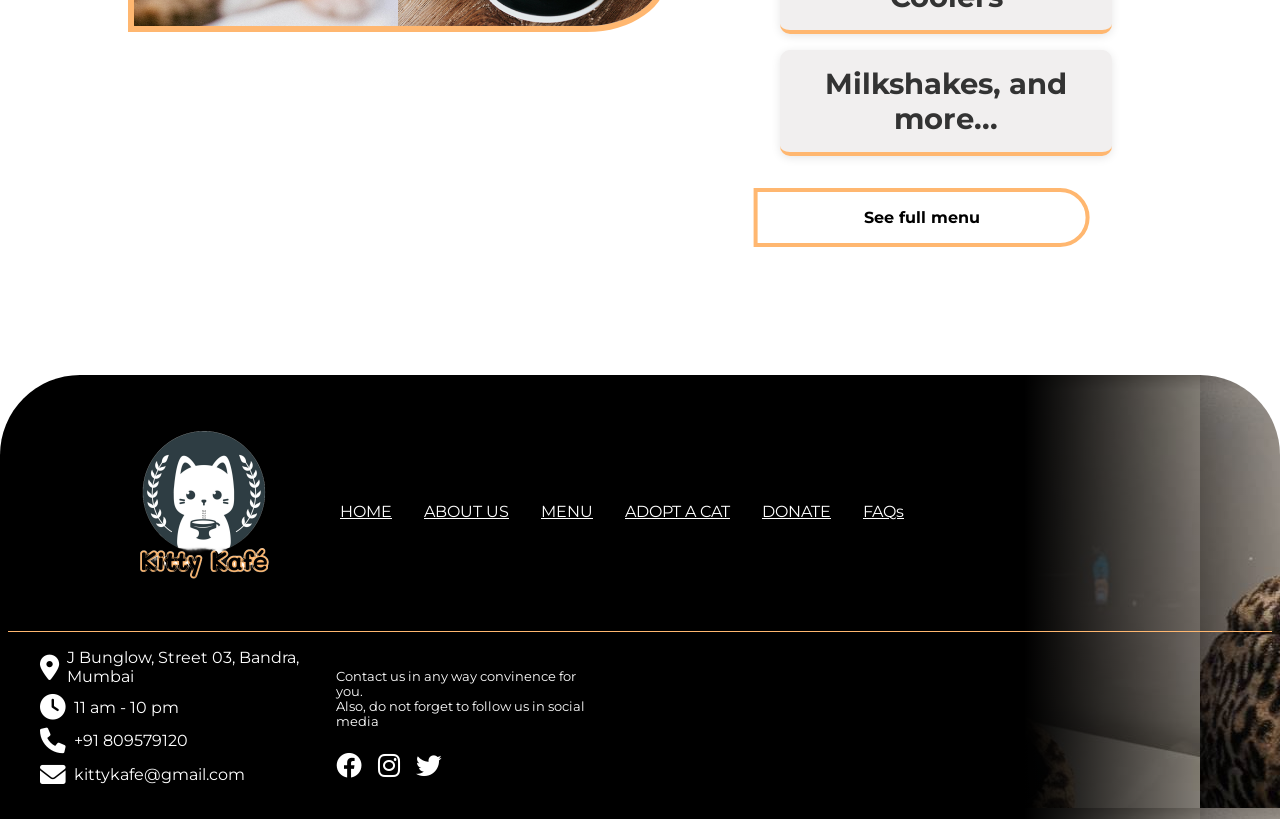
==== commit 11893065: "frontend complete" ====
--- a/aboutus.html
+++ b/aboutus.html
@@ -14,23 +14,25 @@
             <nav class="nav">
                 <div class="menu left-menu">
                     <a id="home" href="home.html">HOME</a>
-                    <a id="menu" href="menu.html">MENU</a>
-                    <a id="adopt" href="adopt.html">ADOPT A CAT</a>
+                    <a id="aboutus" href="aboutus.html">ABOUT US</a>  
+                    <a id="menu" href="menu.html">MENU</a>                  
+                    
                 </div>
                 <div class="logo">
                     <!-- <img src="images/t_logo.png" style="height: 0px;"> -->
                 </div>
                 <div class="menu right-menu">
+                    <a id="adopt" href="adopt.html">ADOPT A CAT</a>
                     <a id="donate" href="donate.html">DONATE</a>
-                    <a id="account" href="account.html">MY ACCOUNT</a>
-                    <a id="aboutus" href="aboutus.html">ABOUT US/FAQs</a>
+                    <a id="faq" href="faq.html">FAQs</a>
+                    
                 </div>
             </nav>
 
             <div class="aboutus-text">About Us</div>
             <div class="tagline">
                 <p>
-                    Welcome to Kitty Kafé, where the love for cats <br> and <br> coffee comes together in perfect harmony.
+                    Welcome to Kitty Kafé, where the love for cats and <br> coffee comes together in perfect harmony.
                 </p>
             </div>
         </div>
@@ -141,11 +143,12 @@
     <div class="footer-head">
         <img id="footer-logo" src="images/t_logo.png" alt="logo">
         <a id="homee" href="home.html">HOME</a>
+        <a id="aboutuss" href="aboutus.html">ABOUT US</a>
         <a id="menuu" href="menu.html">MENU</a>
         <a id="adoptt" href="adopt.html">ADOPT A CAT</a>
         <a id="donatee" href="donate.html">DONATE</a>
-        <a id="accountt" href="account.html">MY ACCOUNT</a>
-        <a id="aboutuss" href="aboutus.html">ABOUT US/FAQs</a>
+        <a id="faqq" href="faq.html">FAQs</a>
+        
     </div>
 
     <div class="footer-container">
--- a/aboutus.css
+++ b/aboutus.css
@@ -42,10 +42,9 @@
 .nav-container{
     margin: 0;
     padding: 0;
-    background: linear-gradient(to right, black 20%, rgba(0, 0, 0, 0) 50%), url('images/cat100.jpg');
-    list-style-image: -moz-element();
+    background: linear-gradient(to right, black 20%, rgba(0, 0, 0, 0) 50%), url('images/aboutus.jpg');
     background-repeat: no-repeat;
-    background-size:cover;
+    background-size: cover;
     background-attachment:fixed;
     height: 100vh;
     background-position: center;
@@ -123,7 +122,6 @@
     border: 1px dotted white;
 }
 
-
 .aboutus-text{   
     font-family: 'Mali', cursive;
     font-size: 6rem;
@@ -137,17 +135,26 @@
     margin-left: 3rem;
 }
 
-
 .tagline{
     font-family: 'Montserrat', sans-serif;
     color: white;
     margin-left: 3rem;
     display: flex;
     justify-content: flex-start;
-    text-align: center;
+    text-align: left;
     gap: 3rem;
-}
-
+    animation: msg-animation 1s ease-in-out;
+}
+
+@keyframes msg-animation {
+    0% {
+        transform: translateX(-20%);
+    }
+    100% {
+        transform: translateX(0%);
+    }
+    
+}
 
 /* main section */
 .main-section{
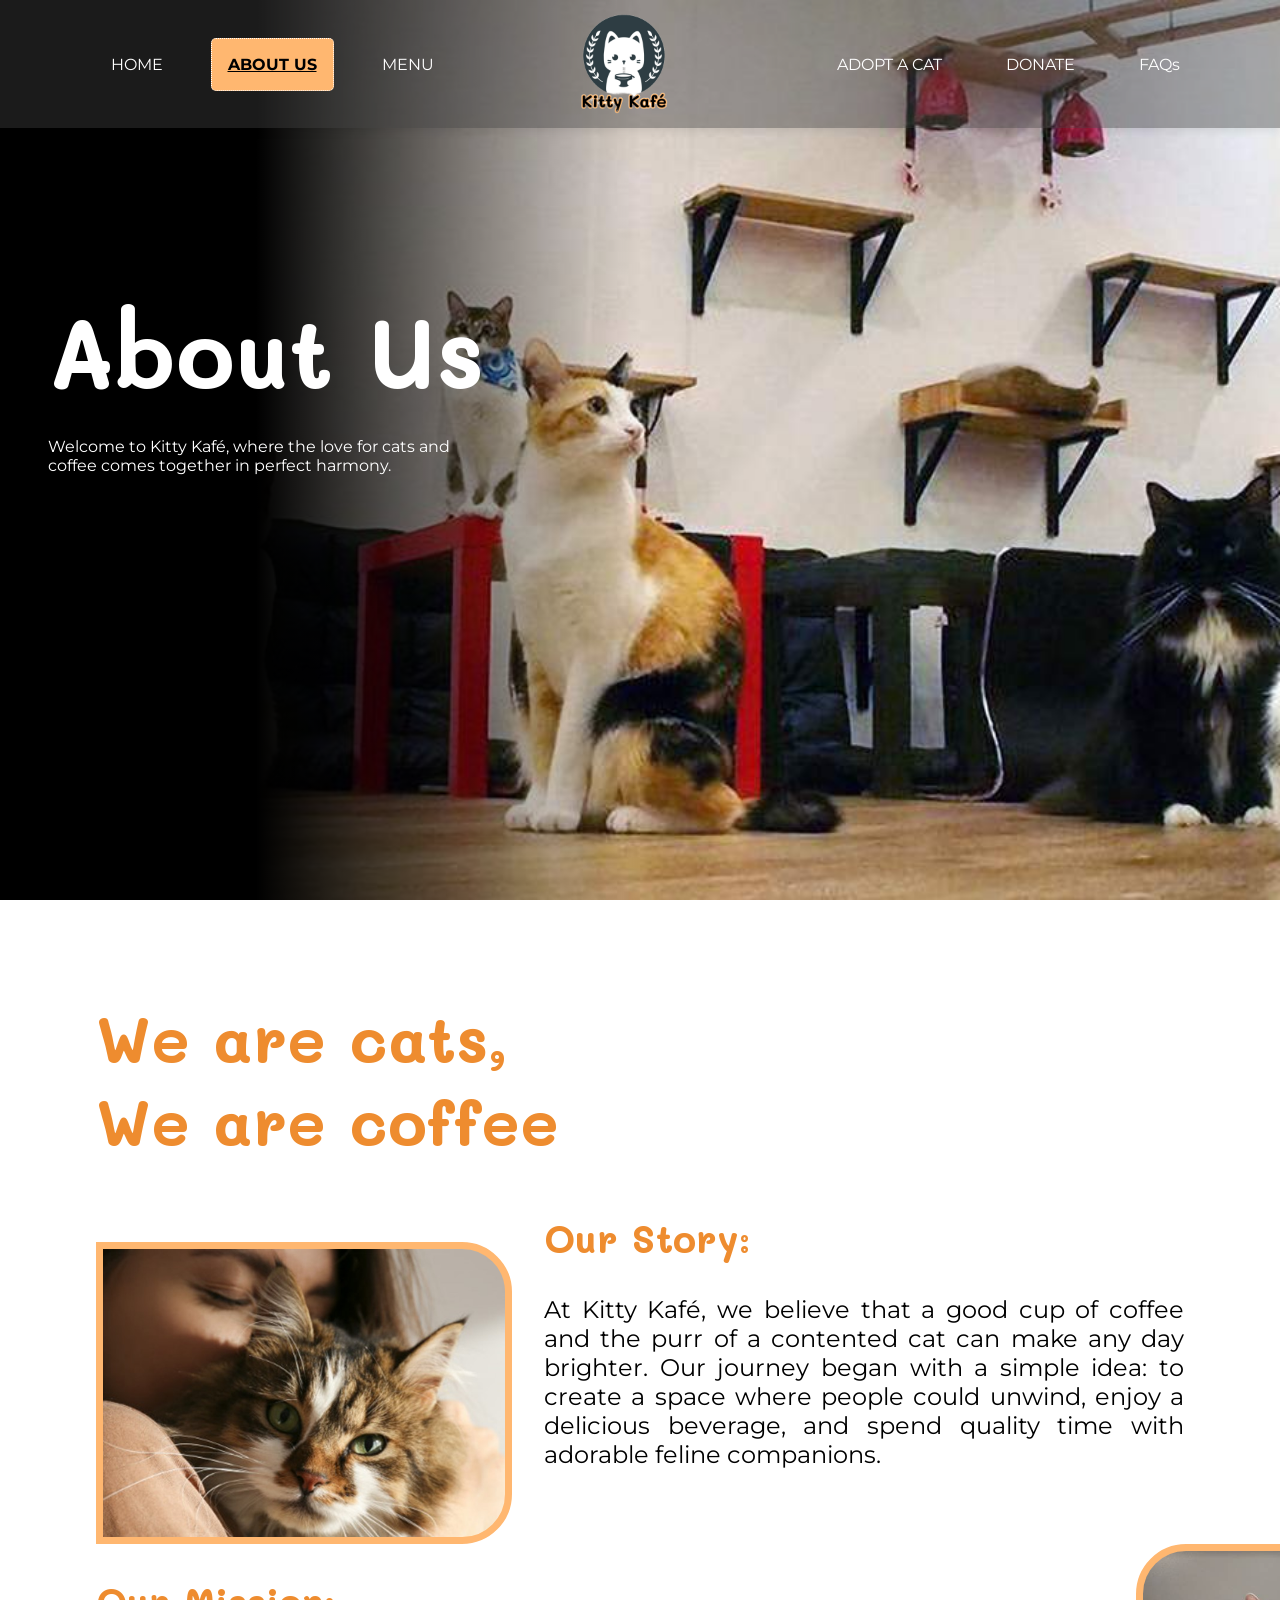
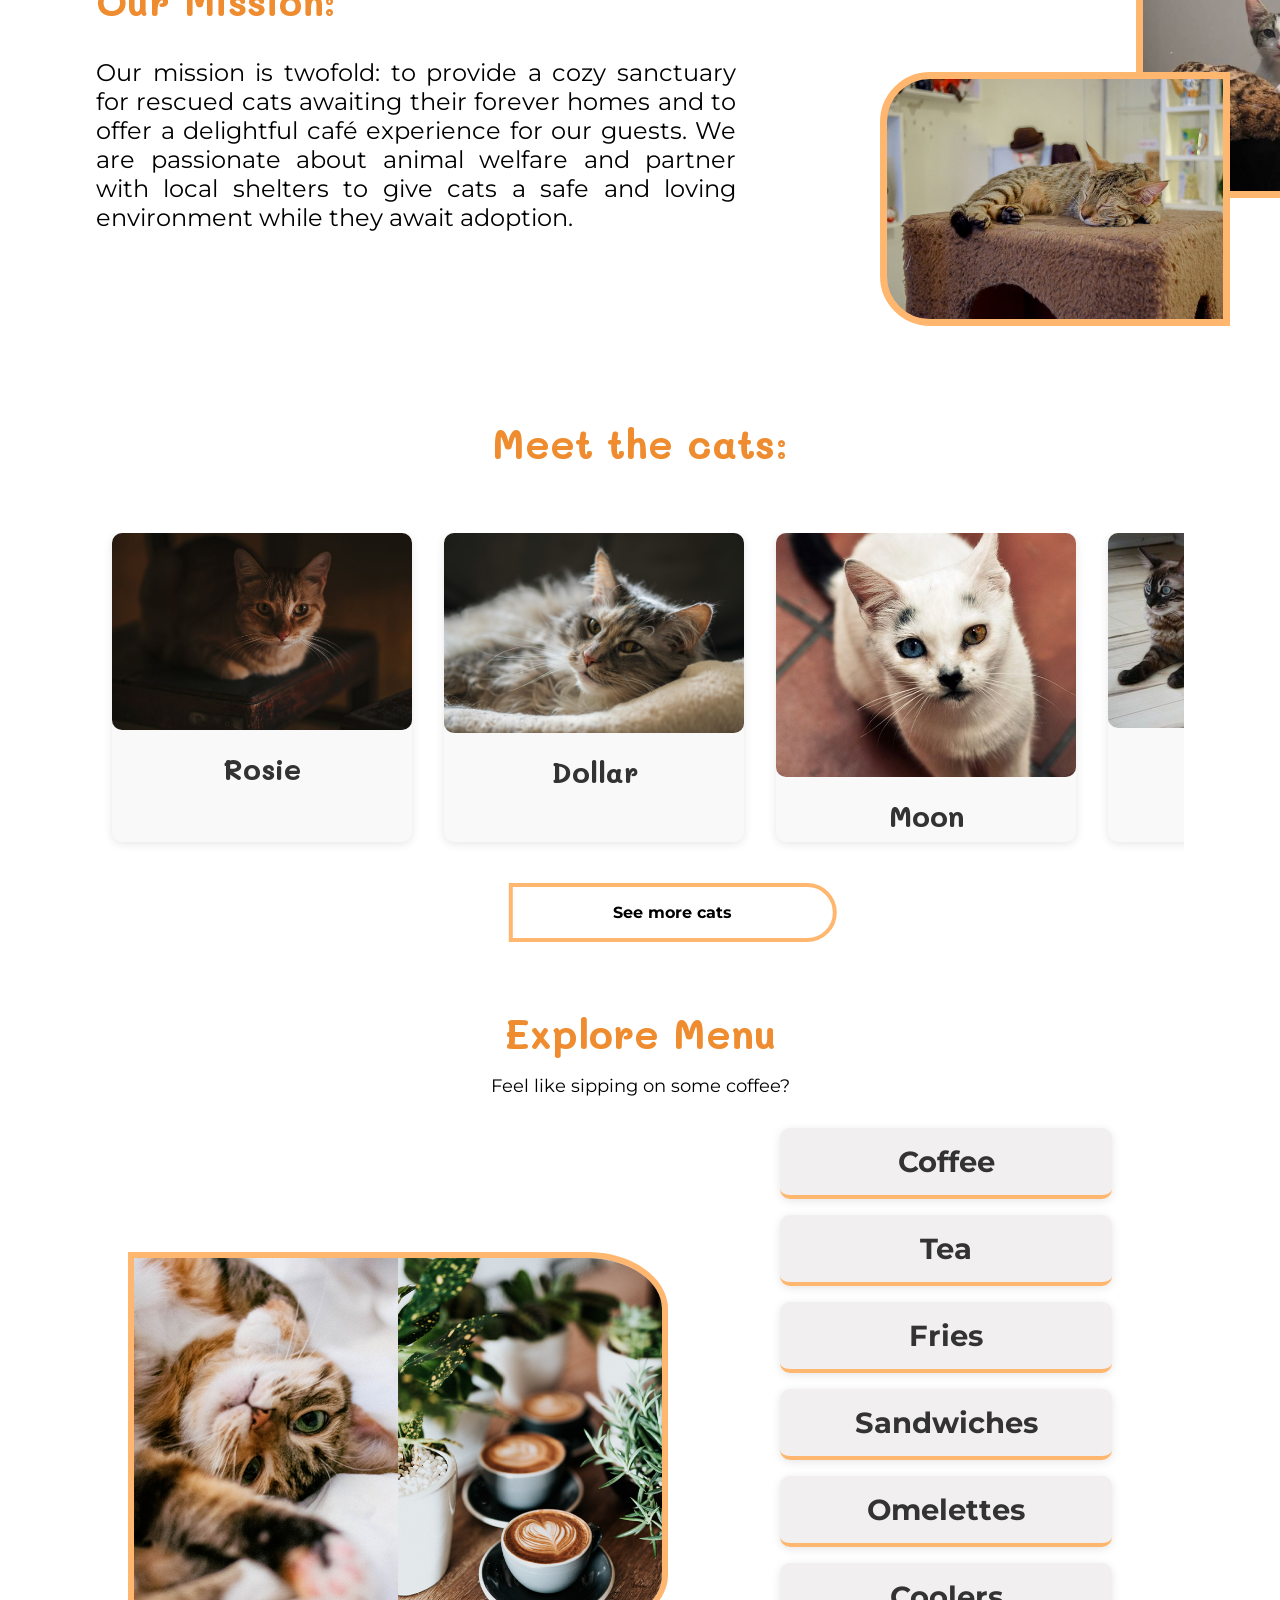
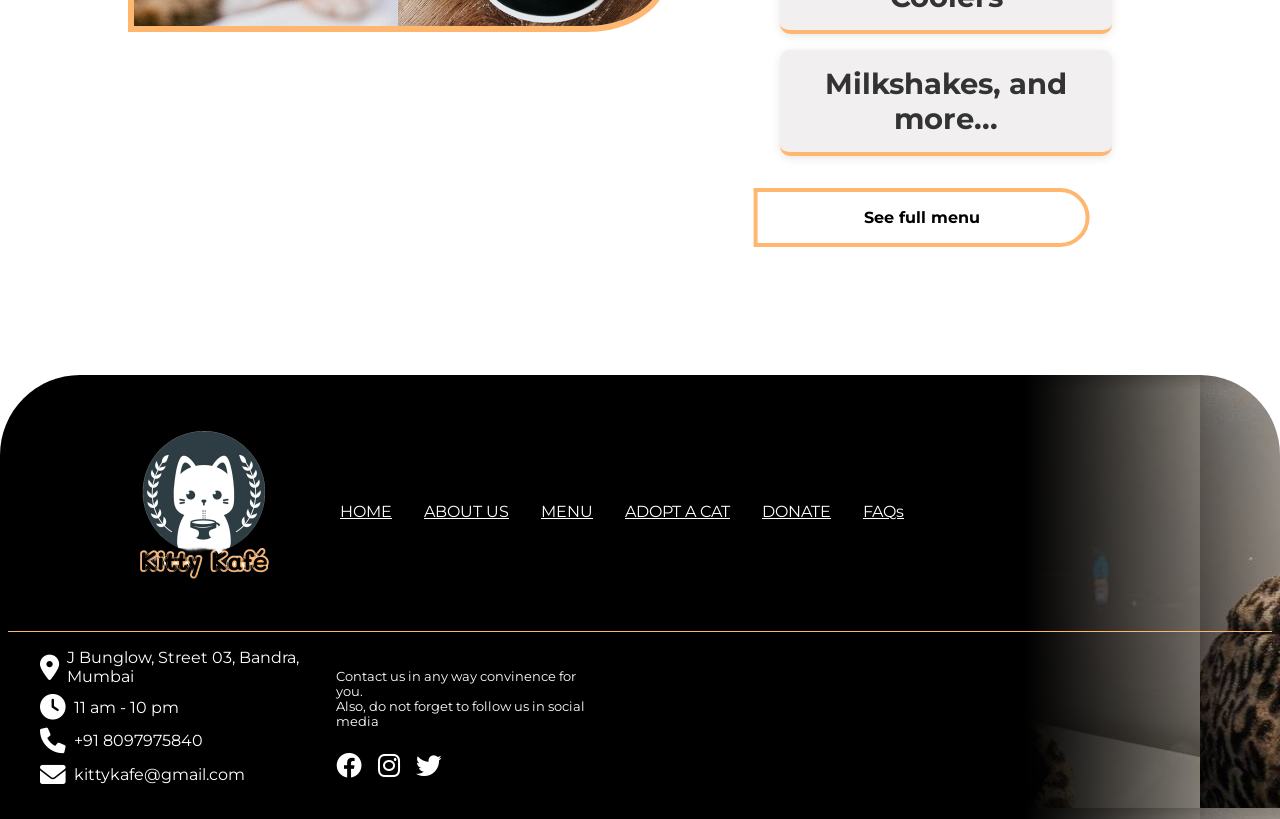
==== commit a7cd03d5: "Initial commit" ====
--- a/aboutus.html
+++ b/aboutus.html
@@ -155,7 +155,7 @@
         <div class="info-section">
             <div class="info-item">
                 <i class="fa-solid fa-location-dot"></i>
-                <span>J Bunglow, Street 03, Bandra, Mumbai</span>
+                <a href="address: J Bunglow, Street 03, Bandra, Mumbai" style="color: white; text-decoration: none;"><span>J Bunglow, Street 03, Bandra, Mumbai</span></a>
             </div>
             <div class="info-item">
                 <i class="fa-solid fa-clock"></i>
@@ -163,11 +163,11 @@
             </div>
             <div class="info-item">
                 <i class="fa-solid fa-phone"></i>
-                <span>+91 809579120</span>
+                <a href="tel: +918097975840" style="color: white; text-decoration: none;"><span>+91 8097975840</span></a>                    
             </div>
             <div class="info-item">
                 <i class="fa-solid fa-envelope"></i>
-                <span>kittykafe@gmail.com</span>
+                <a href="mailto: kittykafe@gmail.com" style="color: white; text-decoration: none;"><span>kittykafe@gmail.com</span></a>
             </div>
         </div>
         
